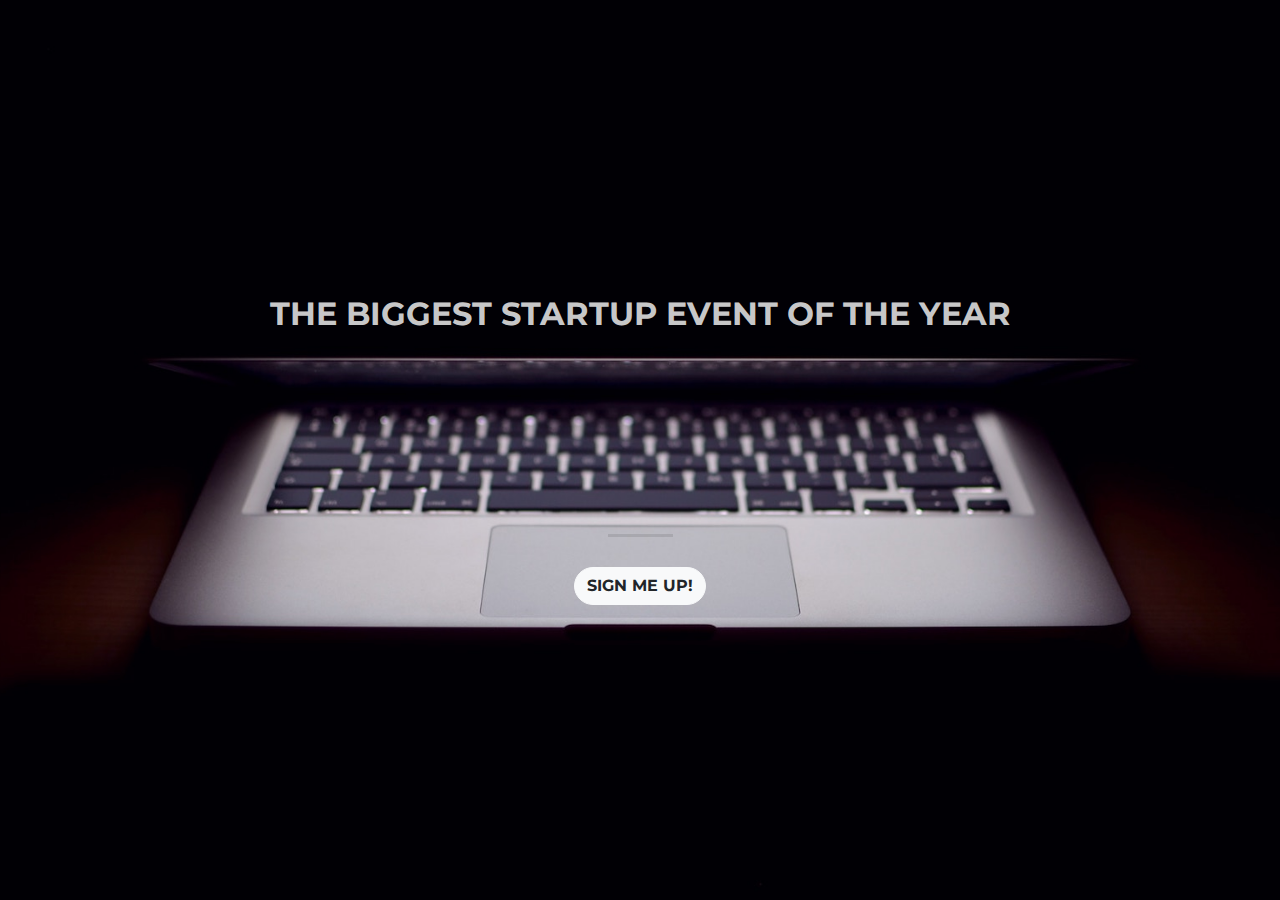
==== index.html @ e635830f "nuked ep2" ====
<!DOCTYPE html>
<html>
  <head>
    <title>Startup</title>

    <!-- Google Fonts -->
    <link href="https://fonts.googleapis.com/css?family=Montserrat" rel="stylesheet">

    <!-- Note that the below Bootstrap file is a specific version. If you grab the most
    current from Bootstrap website, you will see the button grow transition being a lot faster
    than in my video. Use whichever style sheet you like best! -->
    <!-- Bootstrap CSS from a CDN. This way you don't have to include the bootstrap file yourself -->
    <link rel="stylesheet" href="https://maxcdn.bootstrapcdn.com/bootstrap/4.0.0/css/bootstrap.min.css" integrity="sha384-Gn5384xqQ1aoWXA+058RXPxPg6fy4IWvTNh0E263XmFcJlSAwiGgFAW/dAiS6JXm" crossorigin="anonymous">

    <!-- My own stylesheet -->
    <link href="style.css" rel="stylesheet">
  </head>
  <body>
    <header class="startup text-center text-white d-flex">
      <div class="container my-auto">
        <div class="row">
          <div class="col-lg-12 my-auto">
            <h1 class="text-uppercase faded">
              <strong>the biggest startup event of the year</strong>
            </h1>
            <hr>
          </div>
          <div class="col-lg-12 my-auto">
                                  <!-- Begin Mailchimp Signup Form -->
        <link href="//cdn-images.mailchimp.com/embedcode/slim-10_7.css" rel="stylesheet" type="text/css">
        <style type="text/css">
          #mc_embed_signup{ clear:left; font:14px Helvetica,Arial,sans-serif; }
          /* Add your own Mailchimp form style overrides in your site stylesheet or in this style block.
             We recommend moving this block and the preceding CSS link to the HEAD of your HTML file. */
        </style>
        <div id="mc_embed_signup">
        <form action="https://bryanthedev.us20.list-manage.com/subscribe/post?u=dd9a1c4e08b6db83c27d6f874&amp;id=0fb33c26d9" method="post" id="mc-embedded-subscribe-form" name="mc-embedded-subscribe-form" class="validate" target="_blank" novalidate>
            <div id="mc_embed_signup_scroll">
        
        
            <!-- real people should not fill this in and expect good things - do not remove this or risk form bot signups-->
            <div style="position: absolute; left: -5000px;" aria-hidden="true"><input"type="text" name="b_dd9a1c4e08b6db83c27d6f874_0fb33c26d9" tabindex="-1" value=""></div>
            <div class="clear"><input class="btn btn-light" type="submit" value="Sign Me Up!" name="subscribe" id="mc-embedded-subscribe" class="button"></div>
        </div>
    </form>
          </div>
        </div>
      </div>
    </header>

  </body>

</html>
---- style.css ----
body,
html {
  width: 100%;
  height: 100%; 
}

body {
  font-family: 'Montserrat', sans-serif;
}

hr {
  max-width: 65px;
  border-width: 3px; 
}

.faded {
  color: rgba(255, 255, 255, 0.8); 
}

header.startup {
  background-position: center;
  background-image: url("header.jpg");
  background-size: cover;
  height: 100%;
}

header.startup hr {
  margin-top: 200px;
  margin-bottom: 30px; 
}

header.startup h1 {
  font-size: 2rem; 
}

.btn {
  font-weight: 700;
  text-transform: uppercase;
  border-radius: 300px;
  font-family: 'Montserrat', sans-serif;
}

.btn-xl {
  padding: 1rem 2rem; 
}

.btn-primary {
  background-color: rgba(100,100,100,100);
  border-color: rgba(100,100,100,100)}

.btn-primary:hover {
  background-color: #ee4b08;
  border-color: #ee4b08;
  border-width: 5px;
  cursor: pointer;
}
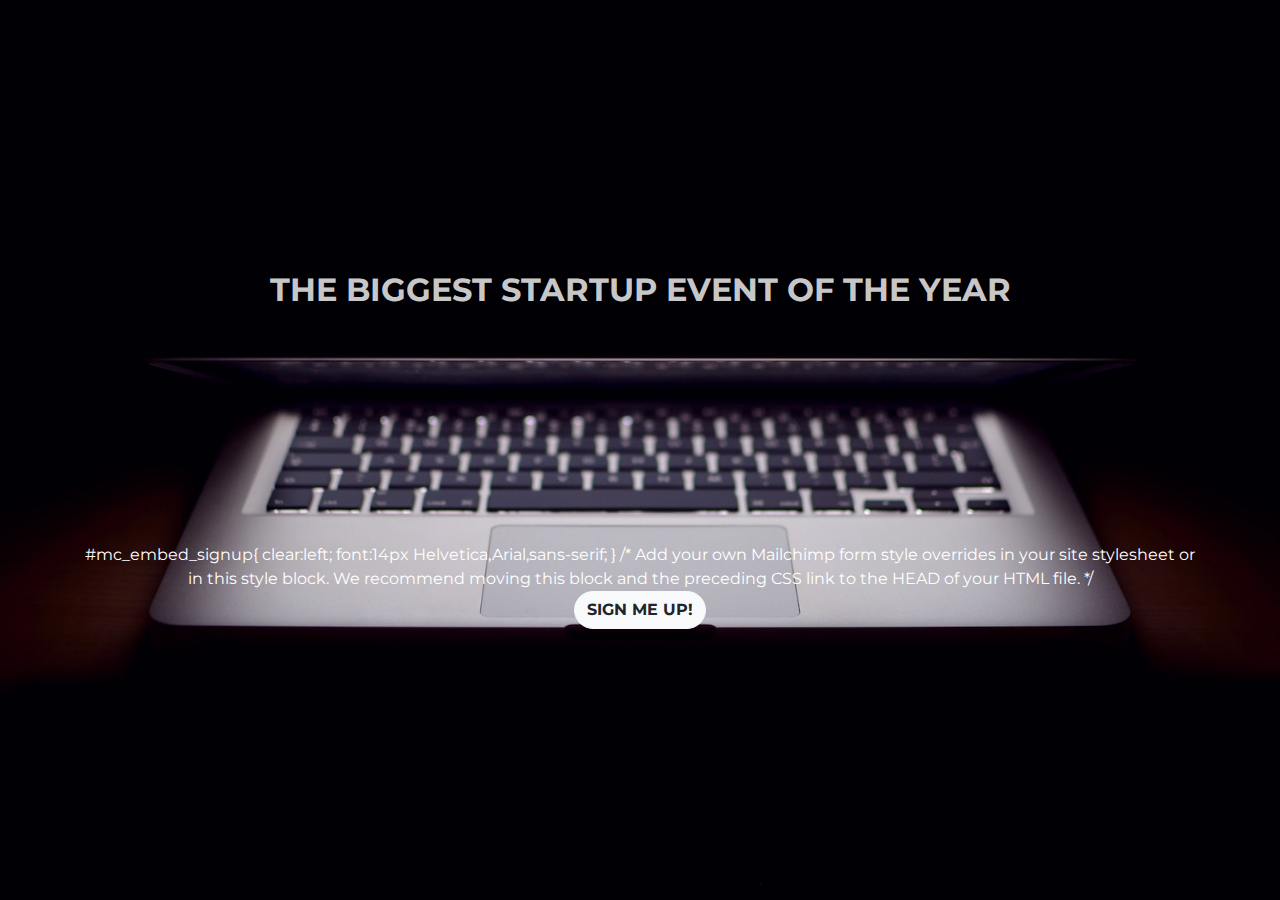
==== commit f06568de: "update index.html" ====
--- a/index.html
+++ b/index.html
@@ -27,13 +27,13 @@
           </div>
           <div class="col-lg-12 my-auto">
                                   <!-- Begin Mailchimp Signup Form -->
-        <link href="//cdn-images.mailchimp.com/embedcode/slim-10_7.css" rel="stylesheet" type="text/css">
-        <style type="text/css">
+
           #mc_embed_signup{ clear:left; font:14px Helvetica,Arial,sans-serif; }
           /* Add your own Mailchimp form style overrides in your site stylesheet or in this style block.
              We recommend moving this block and the preceding CSS link to the HEAD of your HTML file. */
         </style>
         <div id="mc_embed_signup">
+           <div class="col-lg-12 my-auto">
         <form action="https://bryanthedev.us20.list-manage.com/subscribe/post?u=dd9a1c4e08b6db83c27d6f874&amp;id=0fb33c26d9" method="post" id="mc-embedded-subscribe-form" name="mc-embedded-subscribe-form" class="validate" target="_blank" novalidate>
             <div id="mc_embed_signup_scroll">
         
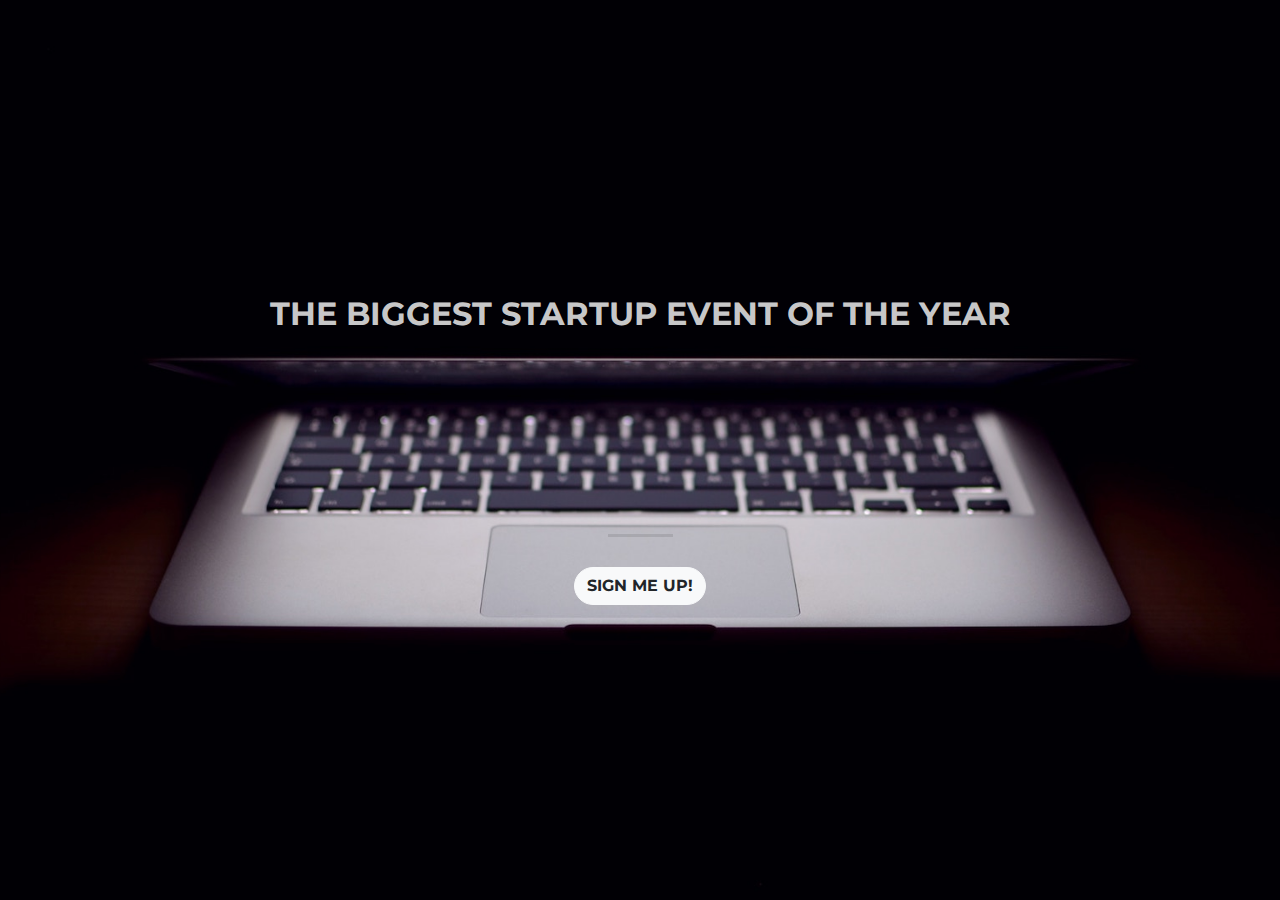
==== commit e0d39c87: "update index.html" ====
--- a/index.html
+++ b/index.html
@@ -27,8 +27,9 @@
           </div>
           <div class="col-lg-12 my-auto">
                                   <!-- Begin Mailchimp Signup Form -->
-
+         <style>
           #mc_embed_signup{ clear:left; font:14px Helvetica,Arial,sans-serif; }
+            
           /* Add your own Mailchimp form style overrides in your site stylesheet or in this style block.
              We recommend moving this block and the preceding CSS link to the HEAD of your HTML file. */
         </style>
